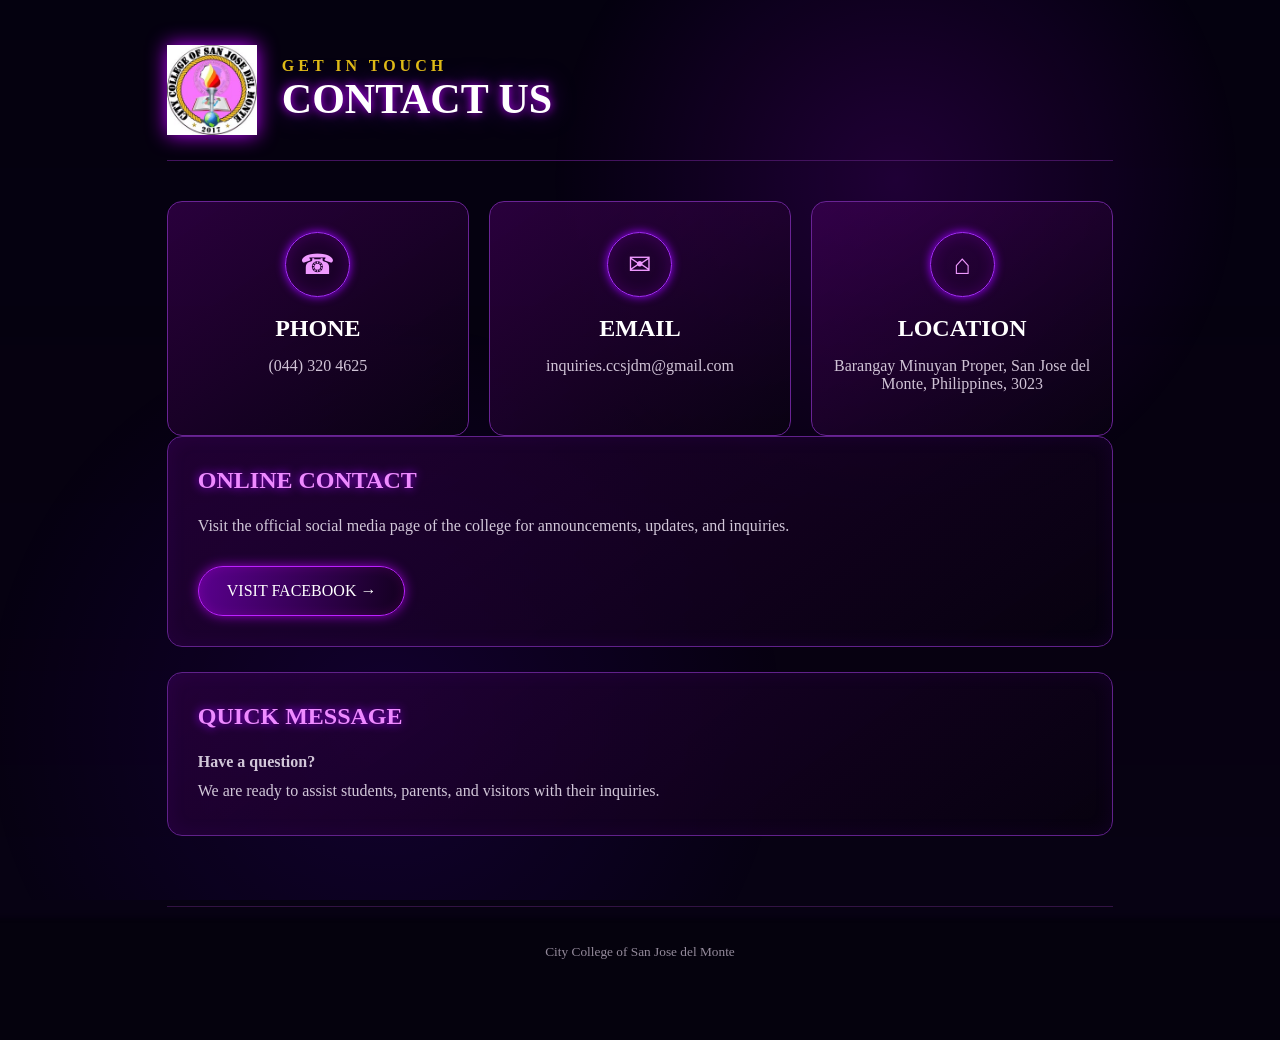
==== contact.html @ b5364f3c "Add files via upload" ====
<!DOCTYPE html>
<html>

<head>
    <meta charset="UTF-8">
    <title>Contact - City College</title>
    <link rel="stylesheet" href="style.css">
</head>

<body>

<div class="page inner-page">

    <div class="page-header">

        <img src="city college logo.png"
             alt="City College Logo">

        <div>
            <p class="welcome-small">GET IN TOUCH</p>
            <h1>CONTACT US</h1>
        </div>

    </div>


    <section class="contact-grid">


        <div class="contact-card">

            <div class="card-icon">☎</div>

            <h2>PHONE</h2>

            <p>
                
        (044) 320 4625  
            </p>

        </div>


        <div class="contact-card">

            <div class="card-icon">✉</div>

            <h2>EMAIL</h2>

            <p>
               inquiries.ccsjdm@gmail.com
            </p>

        </div>


        <div class="contact-card">

            <div class="card-icon">⌂</div>

            <h2>LOCATION</h2>

            <p>
                
            Barangay Minuyan Proper, San Jose del Monte, Philippines, 3023 
            </p>

        </div>


    </section>


    <section class="content-box">

        <h2>ONLINE CONTACT</h2>

        <p>
            Visit the official social media
            page of the college for announcements,
            updates, and inquiries.
        </p>

        <a href="https://www.facebook.com/citycollegeofsjdm"
           target="_blank"
           class="social-button">
            VISIT FACEBOOK →
        </a>

    </section>


    <section class="content-box">

        <h2>QUICK MESSAGE</h2>

        <p>
            <strong>Have a question?</strong>
        </p>

        <p>
            We are ready to assist students,
            parents, and visitors with their
            inquiries.
        </p>

    </section>


    <footer>

        <p>
            <small>
                City College of San Jose del Monte
            </small>
        </p>

    </footer>

</div>

</body>

</html>
---- style.css ----
* {
    box-sizing: border-box;
    margin: 0;
    padding: 0;
}

html {
    scroll-behavior: smooth;
}

body {
    font-family: Georgia, "Times New Roman", serif;
    background: #05020d;
    color: white;
    min-height: 100vh;
}


/* ================================
   BACKGROUND
================================ */

body::before {
    content: "";
    position: fixed;
    inset: 0;

    background:
        linear-gradient(
            rgba(5, 1, 15, 0.91),
            rgba(8, 2, 20, 0.96)
        ),
        url("background.jpg");

    background-size: cover;
    background-position: center;
    filter: blur(2px);

    z-index: -2;
    transform: scale(1.04);
}

body::after {
    content: "";
    position: fixed;
    inset: 0;

    background:
        radial-gradient(
            circle at 70% 20%,
            rgba(170, 0, 255, 0.16),
            transparent 30%
        ),
        radial-gradient(
            circle at 30% 80%,
            rgba(100, 0, 255, 0.12),
            transparent 35%
        );

    z-index: -1;
    pointer-events: none;
}


/* ================================
   SIDEBAR
================================ */

.sidebar {
    background:
        linear-gradient(
            180deg,
            #070313,
            #10051d,
            #05020d
        );

    min-height: 100vh;
    border-right: 1px solid #5f18a5;
}

.sidebar-content {
    padding: 25px 20px;
    min-height: 100vh;
}

.side-logo {
    width: 145px;
    height: 145px;
    object-fit: contain;
    display: block;
    margin: 0 auto 12px;

    filter:
        drop-shadow(0 0 8px #a800ff)
        drop-shadow(0 0 20px #6500a8);

    animation: logoFloat 4s ease-in-out infinite;
}

.sidebar h2 {
    text-align: center;
    font-size: 20px;
    letter-spacing: 1px;
}

.sidebar small {
    display: block;
    text-align: center;
    margin-top: 5px;
    letter-spacing: 1px;
}

.menu-title {
    color: #bd43ff;
    font-size: 12px;
    letter-spacing: 3px;
    font-weight: bold;
    margin-top: 35px;
    margin-bottom: 15px;
}

.menu {
    list-style: none;
}

.menu li {
    margin: 10px 0;
}

.menu a {
    display: block;
    padding: 13px 15px;

    color: white;
    text-decoration: none;

    border: 1px solid transparent;
    border-radius: 12px;

    transition:
        0.3s ease,
        transform 0.3s ease;
}

.menu a b {
    color: #e55cff;
    font-size: 20px;
    margin-right: 12px;

    text-shadow:
        0 0 8px #c000ff,
        0 0 15px #8b00ff;
}

.menu a:hover {
    background:
        linear-gradient(
            90deg,
            rgba(139, 0, 255, 0.4),
            rgba(65, 0, 100, 0.2)
        );

    border-color: #a528ff;

    box-shadow:
        0 0 10px rgba(174, 0, 255, 0.5),
        inset 0 0 15px rgba(150, 0, 255, 0.15);

    transform: translateX(5px);
}

.side-bottom {
    margin-top: 35px;
    padding-top: 20px;
    border-top: 1px solid #35114e;
}

.side-bottom strong {
    color: white;
    font-size: 17px;
}

.side-bottom p {
    margin-top: 8px;
    font-size: 12px;
    line-height: 1.6;
    color: #d1c5d8;
}


/* ================================
   MAIN PAGE
================================ */

.page {
    min-height: 100vh;
    padding: 45px 6%;
    position: relative;
    overflow: hidden;
}

.hero {
    min-height: 470px;

    display: flex;
    align-items: center;

    gap: 30px;
    max-width: 1050px;
    margin: auto;

    position: relative;
}

.hero::before {
    content: "";

    position: absolute;
    right: -100px;
    top: 40px;

    width: 500px;
    height: 300px;

    background:
        radial-gradient(
            circle,
            rgba(163, 0, 255, 0.18),
            transparent 65%
        );

    filter: blur(30px);
}

.hero-logo img {
    width: 100px;
    height: 100px;
    object-fit: contain;

    filter:
        drop-shadow(0 0 10px #d400ff)
        drop-shadow(0 0 30px #7200ff);

    animation: logoFloat 4s ease-in-out infinite;
}

.welcome {
    position: relative;
}

.welcome-small {
    color: #e1bd16;
    letter-spacing: 4px;
    font-weight: bold;
    font-size: 16px;
}

.welcome h1 {
    font-size: 56px;
    letter-spacing: 2px;

    color: white;

    text-shadow:
        0 0 5px white,
        0 0 15px #d800ff,
        0 0 30px #8300ff;
}

.welcome h3 {
    letter-spacing: 8px;
    margin-top: 8px;
    color: #eee5f5;
}

.welcome hr {
    width: 55px;
    border: none;
    border-top: 2px solid #b000ff;
    margin: 25px 0;
    box-shadow: 0 0 10px #a000ff;
}

.welcome > p:not(.welcome-small) {
    color: #d4cbdc;
    line-height: 1.7;
}


/* ================================
   BUTTON
================================ */

.explore,
.social-button {
    display: inline-block;

    margin-top: 25px;
    padding: 15px 28px;

    color: white;
    text-decoration: none;

    border: 1px solid #bc20ff;
    border-radius: 30px;

    background:
        linear-gradient(
            100deg,
            #5b008f,
            #12001e
        );

    box-shadow:
        0 0 12px rgba(192, 0, 255, 0.7),
        inset 0 0 12px rgba(255, 0, 255, 0.15);

    transition: 0.3s ease;
}

.explore:hover,
.social-button:hover {
    transform: translateY(-4px);

    box-shadow:
        0 0 15px #c000ff,
        0 0 35px rgba(174, 0, 255, 0.6);
}


/* ================================
   FEATURE BAR
================================ */

.features {
    max-width: 1000px;
    margin: 20px auto 70px;

    display: grid;
    grid-template-columns:
        repeat(4, 1fr);

    border: 1px solid #7021a3;
    border-radius: 12px;

    background:
        linear-gradient(
            100deg,
            rgba(68, 0, 95, 0.6),
            rgba(15, 2, 30, 0.8)
        );

    box-shadow:
        0 0 20px rgba(162, 0, 255, 0.2),
        inset 0 0 20px rgba(130, 0, 255, 0.1);

    overflow: hidden;
}

.feature {
    padding: 25px 20px;

    display: grid;
    grid-template-columns: 40px 1fr;
    column-gap: 12px;

    border-right: 1px solid #35164c;
}

.feature:last-child {
    border-right: none;
}

.feature b {
    grid-row: span 2;

    font-size: 27px;
    color: #ef5cff;

    text-shadow:
        0 0 8px #d000ff,
        0 0 18px #8500ff;
}

.feature strong {
    font-size: 13px;
}

.feature small {
    color: #bbb0c4;
    line-height: 1.4;
    margin-top: 5px;
}


/* ================================
   EXPLORE SECTION
================================ */

.explore-section {
    max-width: 1000px;
    margin: auto;
    text-align: center;
}

.section-title {
    color: #c444ff;
    letter-spacing: 3px;
    font-size: 13px;
    font-weight: bold;
}

.explore-section h2 {
    font-size: 28px;
    line-height: 1.4;
    margin: 15px 0 30px;
}

mark {
    background: transparent;
    color: #dc4cff;
    text-shadow: 0 0 10px #a000ff;
}


/* ================================
   CARDS
================================ */

.cards {
    display: grid;
    grid-template-columns:
        repeat(3, 1fr);

    gap: 20px;
}

.card {
    min-height: 220px;

    padding: 28px 20px;

    border: 1px solid #682098;
    border-radius: 13px;

    background:
        linear-gradient(
            145deg,
            rgba(72, 0, 100, 0.55),
            rgba(10, 2, 20, 0.9)
        );

    box-shadow:
        inset 0 0 25px rgba(140, 0, 255, 0.08);

    transition:
        0.4s ease;
}

.card:hover {
    transform:
        translateY(-10px)
        scale(1.02);

    border-color: #c83cff;

    box-shadow:
        0 0 15px rgba(199, 0, 255, 0.5),
        0 0 35px rgba(110, 0, 255, 0.25),
        inset 0 0 25px rgba(170, 0, 255, 0.12);
}

.card-icon {
    width: 65px;
    height: 65px;

    margin: 0 auto 18px;

    display: flex;
    justify-content: center;
    align-items: center;

    border-radius: 50%;

    border: 1px solid #a82cff;

    color: #f09aff;
    font-size: 28px;

    box-shadow:
        0 0 10px #9c00ff,
        inset 0 0 15px rgba(183, 0, 255, 0.2);
}

.card h2 {
    font-size: 20px;
    margin-bottom: 12px;
}

.card p {
    color: #c5bacb;
    line-height: 1.5;
}

.card a {
    display: inline-block;

    margin-top: 20px;

    color: #e45cff;
    text-decoration: none;
    font-weight: bold;

    transition: 0.3s;
}

.card a:hover {
    color: white;
    text-shadow: 0 0 10px #d000ff;
}


/* ================================
   INNER PAGES
================================ */

.inner-page {
    max-width: 1100px;
    margin: auto;
}

.page-header {
    display: flex;
    align-items: center;
    gap: 25px;

    margin-bottom: 40px;

    padding-bottom: 25px;

    border-bottom: 1px solid #43135e;
}

.page-header img {
    width: 90px;
    height: 90px;
    object-fit: contain;

    filter:
        drop-shadow(0 0 10px #bb00ff);
}

.page-header h1 {
    font-size: 42px;

    text-shadow:
        0 0 10px #bd00ff,
        0 0 25px rgba(150, 0, 255, 0.5);
}


/* ================================
   CONTENT BOX
================================ */

.content-box {
    padding: 30px;
    margin-bottom: 25px;

    border: 1px solid #60218a;
    border-radius: 15px;

    background:
        linear-gradient(
            145deg,
            rgba(47, 0, 68, 0.65),
            rgba(7, 2, 15, 0.85)
        );

    box-shadow:
        inset 0 0 20px rgba(145, 0, 255, 0.08);

    animation: fadeUp 0.7s ease;
}

.content-box h2 {
    color: #ee8aff;

    margin-bottom: 18px;

    text-shadow:
        0 0 10px #a000ff;
}

.content-box p {
    line-height: 1.8;
    color: #d2c7d9;
}

.content-box ul,
.content-box ol {
    margin-left: 25px;
    line-height: 2;
}

.content-box dl {
    line-height: 1.7;
}

.content-box dt {
    color: #e65cff;
    font-weight: bold;
    margin-top: 15px;
}

.content-box dd {
    margin-left: 20px;
    color: #cfc2d5;
}


/* ================================
   PRE
================================ */

pre {
    padding: 25px;

    border-left: 3px solid #bf35ff;

    background: #08020f;

    color: #df9aff;

    line-height: 1.7;

    overflow-x: auto;
}


/* ================================
   TABLE
================================ */

table {
    width: 100%;
    border-collapse: collapse;
    margin-top: 20px;
}

td {
    padding: 16px;

    border: 1px solid #582071;

    color: #ddd2e2;
}

tr:first-child {
    background:
        linear-gradient(
            90deg,
            #4b0070,
            #1b0428
        );
}

tr:hover {
    background: rgba(136, 0, 190, 0.15);
}


/* ================================
   MEDIA
================================ */

.media-logo {
    width: 200px;
    display: block;
    margin: 20px auto;

    filter:
        drop-shadow(0 0 20px #c000ff);
}

audio {
    width: 100%;
    margin-top: 10px;
}

.college-video {
    width: 100%;
    max-height: 500px;
    border: 1px solid #7f24aa;

    box-shadow:
        0 0 20px rgba(173, 0, 255, 0.3);
}

iframe {
    border: 1px solid #7824a1;

    box-shadow:
        0 0 20px rgba(150, 0, 255, 0.25);
}


/* ================================
   OFFICE CARDS
================================ */

.office-grid,
.contact-grid {
    display: grid;
    grid-template-columns:
        repeat(3, 1fr);

    gap: 20px;
}

.office-card,
.contact-card {
    text-align: center;

    padding: 30px 20px;

    min-height: 230px;

    border: 1px solid #692394;
    border-radius: 15px;

    background:
        linear-gradient(
            145deg,
            rgba(67, 0, 90, 0.6),
            rgba(9, 2, 18, 0.9)
        );

    transition: 0.4s;
}

.office-card:hover,
.contact-card:hover {
    transform: translateY(-8px);

    border-color: #d53cff;

    box-shadow:
        0 0 25px rgba(187, 0, 255, 0.35);
}

.office-card h2,
.contact-card h2 {
    margin: 15px 0;
}

.office-card p,
.contact-card p {
    color: #d0c3d6;
    margin-bottom: 12px;
}


/* ================================
   PROGRAMS
================================ */

.program-card {
    padding: 25px;
    margin-top: 20px;

    border: 1px solid #582078;
    border-radius: 12px;

    background: rgba(10, 1, 18, 0.5);

    transition: 0.3s;
}

.program-card:hover {
    border-color: #bd30ff;

    box-shadow:
        0 0 18px rgba(175, 0, 255, 0.25);
}

.program-card h2 {
    color: #e770ff;
}

.program-card li {
    margin: 5px 0;
}


/* ================================
   FOOTER
================================ */

footer {
    text-align: center;

    margin-top: 70px;
    padding: 30px;

    border-top: 1px solid #321344;

    color: #958b9c;
}

footer p {
    margin: 5px;
}


/* ================================
   ANIMATIONS
================================ */

@keyframes logoFloat {

    0% {
        transform: translateY(0);
    }

    50% {
        transform: translateY(-8px);
    }

    100% {
        transform: translateY(0);
    }

}

@keyframes fadeUp {

    from {
        opacity: 0;
        transform: translateY(25px);
    }

    to {
        opacity: 1;
        transform: translateY(0);
    }

}


/* ================================
   MOBILE
================================ */

@media screen and (max-width: 800px) {

    .welcome h1 {
        font-size: 38px;
    }

    .welcome h3 {
        font-size: 13px;
        letter-spacing: 4px;
    }

    .features {
        grid-template-columns:
            repeat(2, 1fr);
    }

    .cards {
        grid-template-columns:
            repeat(2, 1fr);
    }

    .office-grid,
    .contact-grid {
        grid-template-columns:
            repeat(2, 1fr);
    }

}

@media screen and (max-width: 550px) {

    .hero {
        flex-direction: column;
        text-align: center;
        justify-content: center;
    }

    .welcome hr {
        margin: 20px auto;
    }

    .features,
    .cards,
    .office-grid,
    .contact-grid {
        grid-template-columns: 1fr;
    }

    .page {
        padding: 30px 5%;
    }

    .page-header {
        flex-direction: column;
        text-align: center;
    }

}
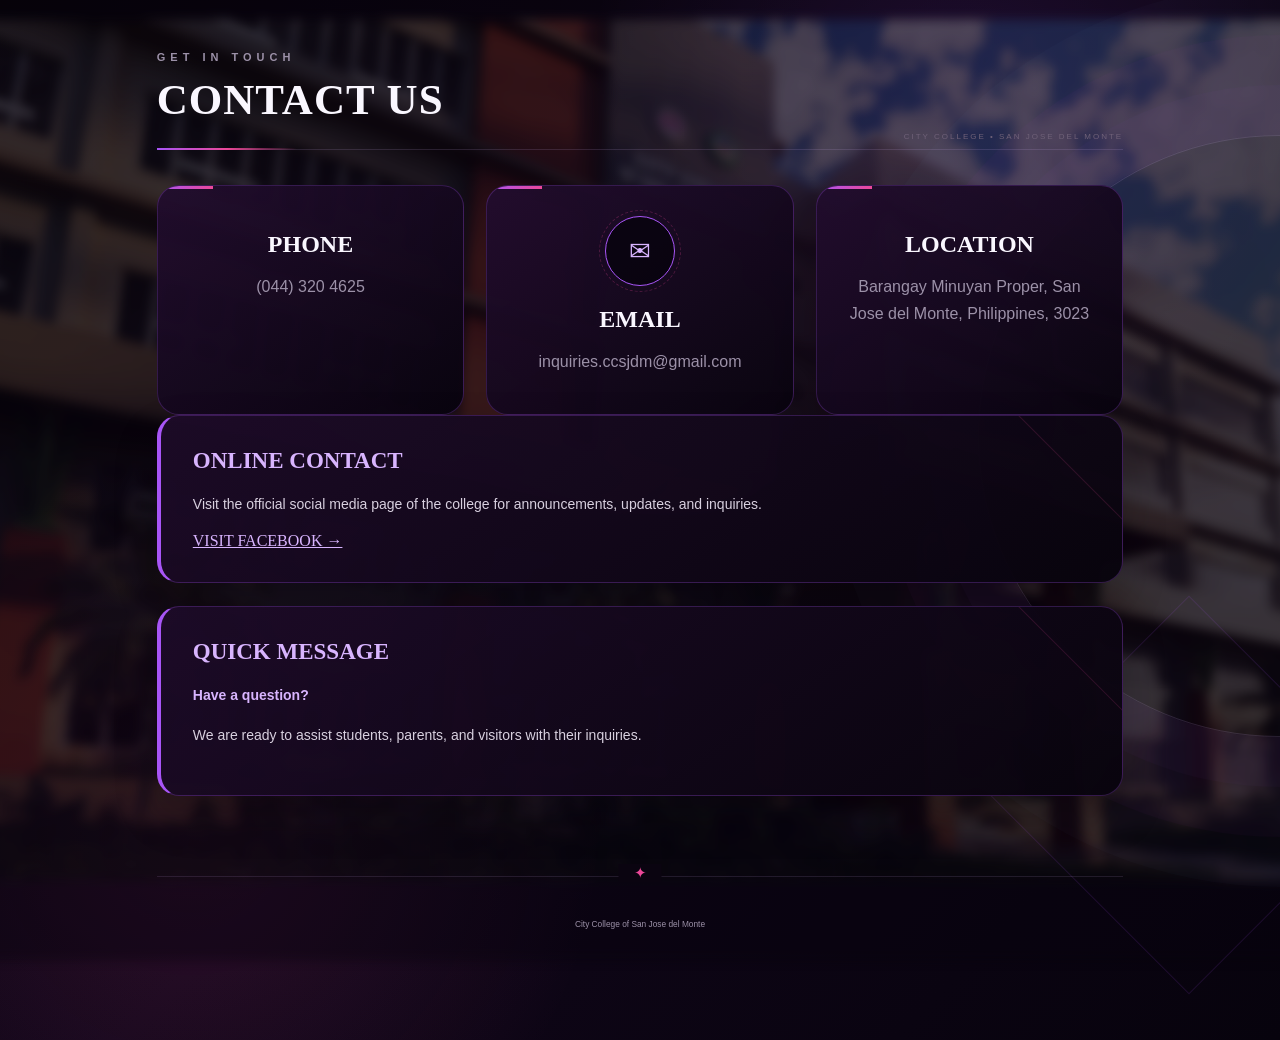
==== commit 53e57553: "Update contact.html" ====
--- a/contact.html
+++ b/contact.html
@@ -13,9 +13,6 @@
 
     <div class="page-header">
 
-        <img src="city college logo.png"
-             alt="City College Logo">
-
         <div>
             <p class="welcome-small">GET IN TOUCH</p>
             <h1>CONTACT US</h1>
@@ -28,9 +25,6 @@
 
 
         <div class="contact-card">
-
-            <div class="card-icon">☎</div>
-
             <h2>PHONE</h2>
 
             <p>
@@ -55,8 +49,6 @@
 
 
         <div class="contact-card">
-
-            <div class="card-icon">⌂</div>
 
             <h2>LOCATION</h2>
 
@@ -121,4 +113,4 @@
 
 </body>
 
-</html>+</html>
--- a/style.css
+++ b/style.css
@@ -1,7 +1,27 @@
-  * {
-    box-sizing: border-box;
+:root {
+    --purple: #8b5cf6;
+    --deep-purple: #5b21b6;
+    --violet: #a855f7;
+    --pink: #ec4899;
+    --magenta: #d946ef;
+    --lavender: #d8b4fe;
+    --blue: #93c5fd;
+
+    --white: #faf7ff;
+    --text: #d8d0df;
+    --muted: #9c91a8;
+
+    --dark: #08040f;
+    --dark2: #10071a;
+    --dark3: #180b25;
+
+    --border: rgba(184, 120, 255, 0.28);
+}
+
+* {
     margin: 0;
     padding: 0;
+    box-sizing: border-box;
 }
 
 html {
@@ -9,115 +29,283 @@
 }
 
 body {
+    min-height: 100vh;
+
     font-family: Georgia, "Times New Roman", serif;
-    background: #05020d;
-    color: white;
-    min-height: 100vh;
-}
-
-
-/* ================================
-   BACKGROUND
-================================ */
+
+    color: var(--white);
+
+    background:
+        radial-gradient(
+            circle at 75% 10%,
+            rgba(168, 85, 247, 0.20),
+            transparent 28%
+        ),
+        radial-gradient(
+            circle at 15% 80%,
+            rgba(236, 72, 153, 0.13),
+            transparent 30%
+        ),
+        linear-gradient(
+            135deg,
+            #050208,
+            #100619,
+            #07030d
+        );
+
+    overflow-x: hidden;
+}
 
 body::before {
     content: "";
+
     position: fixed;
-    inset: 0;
-
-    background:
-        linear-gradient(
-            rgba(5, 1, 15, 0.91),
-            rgba(8, 2, 20, 0.96)
+    inset: -50px;
+
+    background:
+        linear-gradient(
+            rgba(8, 4, 15, 0.58),
+            rgba(8, 4, 15, 0.68)
         ),
-        url("background.jpg");
-
-    background-size: cover;
+        url("City College background.png");
+
+    background-size: 1500px;
     background-position: center;
-    filter: blur(2px);
-
-    z-index: -2;
-    transform: scale(1.04);
+    background-repeat: no-repeat;
+
+    filter: blur(5px);
+
+    opacity: 0.65;
+
+    transform: scale(1.02);
+
+    z-index: -20;
+
+    pointer-events: none;
 }
 
 body::after {
     content: "";
+
     position: fixed;
-    inset: 0;
-
-    background:
-        radial-gradient(
-            circle at 70% 20%,
-            rgba(170, 0, 255, 0.16),
-            transparent 30%
-        ),
-        radial-gradient(
-            circle at 30% 80%,
-            rgba(100, 0, 255, 0.12),
-            transparent 35%
-        );
-
-    z-index: -1;
+
+    width: 600px;
+    height: 600px;
+
+    right: -300px;
+    top: 15%;
+
+    border-radius: 50%;
+
+    border: 1px solid rgba(216, 180, 254, 0.15);
+
+    box-shadow:
+        0 0 0 50px rgba(168, 85, 247, 0.025),
+        0 0 0 100px rgba(217, 70, 239, 0.025),
+        0 0 0 150px rgba(147, 197, 253, 0.018);
+
+    animation: rotate 30s linear infinite;
+
+    z-index: -10;
+
     pointer-events: none;
 }
 
-
-/* ================================
-   SIDEBAR
-================================ */
+a {
+    color: var(--lavender);
+    transition: 0.3s ease;
+}
+
+a:hover {
+    color: var(--pink);
+}
+
+img {
+    max-width: 100%;
+}
+
+hr {
+    border: none;
+    border-top: 1px solid rgba(216, 180, 254, 0.25);
+}
+
+::selection {
+    background: var(--violet);
+    color: white;
+}
 
 .sidebar {
+    min-height: 100vh;
+
+    position: relative;
+
+    overflow: hidden;
+
     background:
         linear-gradient(
             180deg,
-            #070313,
-            #10051d,
-            #05020d
-        );
-
+            rgba(17, 6, 28, 0.98),
+            rgba(5, 2, 10, 0.99)
+        );
+
+    border-right: 1px solid rgba(168, 85, 247, 0.35);
+
+    box-shadow:
+        12px 0 50px rgba(0, 0, 0, 0.45);
+}
+
+
+/* giant decorative text */
+
+.sidebar::before {
+    content: "COLLEGE";
+
+    position: absolute;
+
+    left: -35px;
+    bottom: 40px;
+
+    font-family: Arial, sans-serif;
+
+    font-size: 70px;
+
+    font-weight: 900;
+
+    letter-spacing: 8px;
+
+    color: transparent;
+
+    -webkit-text-stroke:
+        1px rgba(216, 180, 254, 0.07);
+
+    transform: rotate(-90deg);
+
+    transform-origin: left bottom;
+
+    pointer-events: none;
+}
+
+.sidebar::after {
+    content: "";
+
+    position: absolute;
+
+    top: 10%;
+    right: 0;
+
+    width: 2px;
+    height: 70%;
+
+    background:
+        linear-gradient(
+            transparent,
+            var(--violet),
+            var(--pink),
+            transparent
+        );
+
+    box-shadow:
+        0 0 18px rgba(168, 85, 247, 0.7);
+}
+
+.sidebar-content {
     min-height: 100vh;
-    border-right: 1px solid #5f18a5;
-}
-
-.sidebar-content {
-    padding: 25px 20px;
-    min-height: 100vh;
+
+    padding: 28px 20px;
+
+    position: relative;
+
+    z-index: 2;
 }
 
 .side-logo {
-    width: 145px;
-    height: 145px;
+    width: 125px;
+    height: 125px;
+
     object-fit: contain;
+
     display: block;
-    margin: 0 auto 12px;
+
+    margin: 0 auto 15px;
+
+    transition: 0.5s ease;
 
     filter:
-        drop-shadow(0 0 8px #a800ff)
-        drop-shadow(0 0 20px #6500a8);
-
-    animation: logoFloat 4s ease-in-out infinite;
+        drop-shadow(
+            0 12px 20px rgba(0, 0, 0, 0.7)
+        );
+}
+
+.side-logo:hover {
+    transform:
+        scale(1.08)
+        rotate(-4deg);
+
+    filter:
+        drop-shadow(
+            0 0 25px rgba(168, 85, 247, 0.7)
+        );
 }
 
 .sidebar h2 {
     text-align: center;
-    font-size: 20px;
+
+    font-size: 19px;
+
     letter-spacing: 1px;
-}
-
-.sidebar small {
+
+    color: var(--white);
+}
+
+.sidebar > small {
     display: block;
+
     text-align: center;
+
     margin-top: 5px;
-    letter-spacing: 1px;
+
+    color: var(--muted);
+
+    font-family: Arial, sans-serif;
+
+    font-size: 9px;
+
+    letter-spacing: 2px;
 }
 
 .menu-title {
-    color: #bd43ff;
-    font-size: 12px;
-    letter-spacing: 3px;
+    margin-top: 38px;
+    margin-bottom: 13px;
+
+    color: var(--pink);
+
+    font-family: Arial, sans-serif;
+
+    font-size: 9px;
+
     font-weight: bold;
-    margin-top: 35px;
-    margin-bottom: 15px;
+
+    letter-spacing: 4px;
+}
+
+.menu-title::after {
+    content: "";
+
+    display: inline-block;
+
+    width: 45px;
+    height: 1px;
+
+    margin-left: 8px;
+
+    vertical-align: middle;
+
+    background:
+        linear-gradient(
+            90deg,
+            var(--pink),
+            transparent
+        );
 }
 
 .menu {
@@ -125,744 +313,1623 @@
 }
 
 .menu li {
-    margin: 10px 0;
+    margin: 5px 0;
 }
 
 .menu a {
-    display: block;
-    padding: 13px 15px;
-
+    display: flex;
+
+    align-items: center;
+
+    gap: 12px;
+
+    padding: 12px 13px;
+
+    color: #bdb1c8;
+
+    text-decoration: none;
+
+    font-family: Arial, sans-serif;
+
+    font-size: 12px;
+
+    border: 1px solid transparent;
+
+    border-radius: 6px;
+
+    position: relative;
+
+    overflow: hidden;
+
+    transition: 0.35s ease;
+}
+
+
+/* animated shine */
+
+.menu a::after {
+    content: "";
+
+    position: absolute;
+
+    left: -100%;
+    top: 0;
+
+    width: 100%;
+    height: 100%;
+
+    background:
+        linear-gradient(
+            90deg,
+            transparent,
+            rgba(255,255,255,0.08),
+            transparent
+        );
+
+    transition: 0.55s ease;
+}
+
+.menu a:hover::after {
+    left: 100%;
+}
+
+
+.menu a:hover {
     color: white;
-    text-decoration: none;
-
-    border: 1px solid transparent;
-    border-radius: 12px;
-
-    transition:
-        0.3s ease,
-        transform 0.3s ease;
-}
+
+    background:
+        linear-gradient(
+            90deg,
+            rgba(139, 92, 246, 0.22),
+            rgba(236, 72, 153, 0.06)
+        );
+
+    border-color:
+        rgba(168, 85, 247, 0.35);
+
+    transform:
+        translateX(6px);
+
+    box-shadow:
+        inset 3px 0 var(--violet),
+        0 8px 25px rgba(0,0,0,0.2);
+}
+
 
 .menu a b {
-    color: #e55cff;
-    font-size: 20px;
-    margin-right: 12px;
-
-    text-shadow:
-        0 0 8px #c000ff,
-        0 0 15px #8b00ff;
-}
-
-.menu a:hover {
-    background:
-        linear-gradient(
-            90deg,
-            rgba(139, 0, 255, 0.4),
-            rgba(65, 0, 100, 0.2)
-        );
-
-    border-color: #a528ff;
-
-    box-shadow:
-        0 0 10px rgba(174, 0, 255, 0.5),
-        inset 0 0 15px rgba(150, 0, 255, 0.15);
-
-    transform: translateX(5px);
+    width: 23px;
+
+    color: var(--lavender);
+
+    font-size: 16px;
+
+    text-align: center;
+
+    transition: 0.3s ease;
+}
+
+.menu a:hover b {
+    color: var(--pink);
+
+    transform:
+        scale(1.2)
+        rotate(-5deg);
 }
 
 .side-bottom {
     margin-top: 35px;
+
     padding-top: 20px;
-    border-top: 1px solid #35114e;
+
+    border-top:
+        1px solid rgba(216,180,254,0.12);
 }
 
 .side-bottom strong {
-    color: white;
-    font-size: 17px;
+    color: var(--lavender);
+
+    font-size: 15px;
 }
 
 .side-bottom p {
-    margin-top: 8px;
-    font-size: 12px;
-    line-height: 1.6;
-    color: #d1c5d8;
-}
-
-
-/* ================================
-   MAIN PAGE
-================================ */
+    margin-top: 7px;
+
+    color: var(--muted);
+
+    font-family: Arial, sans-serif;
+
+    font-size: 10px;
+
+    line-height: 1.7;
+}
 
 .page {
     min-height: 100vh;
-    padding: 45px 6%;
+
+    padding:
+        45px 6%
+        70px;
+
     position: relative;
-    overflow: hidden;
+}
+
+
+/* decorative square */
+
+.page::before {
+    content: "";
+
+    position: absolute;
+
+    right: -130px;
+    bottom: 10%;
+
+    width: 280px;
+    height: 280px;
+
+    border:
+        1px solid rgba(168,85,247,0.13);
+
+    transform:
+        rotate(45deg);
+
+    pointer-events: none;
 }
 
 .hero {
-    min-height: 470px;
+    max-width: 1100px;
+
+    min-height: 500px;
+
+    margin: auto;
 
     display: flex;
+
     align-items: center;
 
-    gap: 30px;
-    max-width: 1050px;
-    margin: auto;
+    gap: 35px;
 
     position: relative;
 }
 
+
+/* giant number */
+
 .hero::before {
+    content: "01";
+
+    position: absolute;
+
+    top: 0;
+    right: 15px;
+
+    font-family: Arial, sans-serif;
+
+    font-size: 180px;
+
+    font-weight: 900;
+
+    line-height: 1;
+
+    color: transparent;
+
+    -webkit-text-stroke:
+        1px rgba(216,180,254,0.07);
+
+    pointer-events: none;
+}
+
+
+/* decorative line */
+
+.hero::after {
     content: "";
 
     position: absolute;
-    right: -100px;
-    top: 40px;
-
-    width: 500px;
-    height: 300px;
-
-    background:
-        radial-gradient(
-            circle,
-            rgba(163, 0, 255, 0.18),
-            transparent 65%
-        );
-
-    filter: blur(30px);
+
+    right: 0;
+    bottom: 25px;
+
+    width: 190px;
+    height: 1px;
+
+    background:
+        linear-gradient(
+            90deg,
+            transparent,
+            var(--violet),
+            var(--pink)
+        );
+}
+
+.hero-logo {
+    position: relative;
+
+    flex-shrink: 0;
+}
+
+.hero-logo::before {
+    content: "";
+
+    position: absolute;
+
+    inset: -18px;
+
+    border:
+        1px solid rgba(168,85,247,0.35);
+
+    border-radius: 50%;
+
+    animation:
+        pulseRing 3.5s ease-in-out infinite;
+}
+
+.hero-logo::after {
+    content: "";
+
+    position: absolute;
+
+    inset: -30px;
+
+    border:
+        1px dashed rgba(236,72,153,0.18);
+
+    border-radius: 50%;
+
+    animation:
+        rotate 12s linear infinite;
 }
 
 .hero-logo img {
-    width: 100px;
-    height: 100px;
+    width: 120px;
+    height: 120px;
+
     object-fit: contain;
 
-    filter:
-        drop-shadow(0 0 10px #d400ff)
-        drop-shadow(0 0 30px #7200ff);
-
-    animation: logoFloat 4s ease-in-out infinite;
+    border-radius: 50%;
+
+    padding: 7px;
+
+    background:
+        rgba(255,255,255,0.035);
+
+    border:
+        1px solid rgba(216,180,254,0.4);
+
+    position: relative;
+
+    z-index: 2;
+
+    box-shadow:
+        0 20px 50px rgba(0,0,0,0.55);
 }
 
 .welcome {
     position: relative;
+
+    animation:
+        reveal 1s ease;
 }
 
 .welcome-small {
-    color: #e1bd16;
-    letter-spacing: 4px;
+    color: var(--pink);
+
+    font-family: Arial, sans-serif;
+
+    font-size: 11px;
+
     font-weight: bold;
-    font-size: 16px;
+
+    letter-spacing: 5px;
+
+    margin-bottom: 12px;
 }
 
 .welcome h1 {
-    font-size: 56px;
-    letter-spacing: 2px;
+    font-size:
+        clamp(44px, 7vw, 76px);
+
+    line-height: 0.95;
+
+    letter-spacing: -2px;
+
+    color: var(--white);
+
+    text-shadow:
+        0 15px 40px rgba(0,0,0,0.7);
+}
+
+.welcome h3 {
+    margin-top: 17px;
+
+    color: var(--lavender);
+
+    font-family: Arial, sans-serif;
+
+    font-size: 12px;
+
+    font-weight: normal;
+
+    letter-spacing: 6px;
+}
+
+.welcome hr {
+    width: 100px;
+
+    margin: 27px 0;
+
+    border: none;
+
+    border-top:
+        2px solid var(--violet);
+
+    box-shadow:
+        0 0 12px rgba(168,85,247,0.4);
+}
+
+.welcome > p:not(.welcome-small) {
+    max-width: 510px;
+
+    color: var(--text);
+
+    font-family: Arial, sans-serif;
+
+    font-size: 14px;
+
+    line-height: 1.8;
+}
+
+.explore {
+    display: inline-flex;
+
+    align-items: center;
+
+    gap: 17px;
+
+    margin-top: 27px;
+
+    padding: 14px 25px;
 
     color: white;
 
-    text-shadow:
-        0 0 5px white,
-        0 0 15px #d800ff,
-        0 0 30px #8300ff;
-}
-
-.welcome h3 {
-    letter-spacing: 8px;
-    margin-top: 8px;
-    color: #eee5f5;
-}
-
-.welcome hr {
-    width: 55px;
-    border: none;
-    border-top: 2px solid #b000ff;
-    margin: 25px 0;
-    box-shadow: 0 0 10px #a000ff;
-}
-
-.welcome > p:not(.welcome-small) {
-    color: #d4cbdc;
-    line-height: 1.7;
-}
-
-
-/* ================================
-   BUTTON
-================================ */
-
-.explore,
-.social-button {
-    display: inline-block;
-
-    margin-top: 25px;
-    padding: 15px 28px;
-
-    color: white;
+    background:
+        linear-gradient(
+            110deg,
+            #6d28d9,
+            #4a0975
+        );
+
+    border:
+        1px solid rgba(216,180,254,0.4);
+
+    border-radius: 4px;
+
     text-decoration: none;
 
-    border: 1px solid #bc20ff;
-    border-radius: 30px;
-
-    background:
-        linear-gradient(
-            100deg,
-            #5b008f,
-            #12001e
-        );
+    font-family: Arial, sans-serif;
+
+    font-size: 11px;
+
+    font-weight: bold;
+
+    letter-spacing: 1px;
+
+    position: relative;
+
+    overflow: hidden;
+
+    transition: 0.35s ease;
+}
+
+.explore::before {
+    content: "";
+
+    position: absolute;
+
+    top: -50%;
+    left: -80px;
+
+    width: 40px;
+    height: 200%;
+
+    background:
+        rgba(255,255,255,0.15);
+
+    transform:
+        rotate(20deg);
+
+    transition: 0.6s ease;
+}
+
+.explore:hover::before {
+    left: 120%;
+}
+
+.explore:hover {
+    transform:
+        translateY(-5px);
+
+    border-color:
+        var(--pink);
 
     box-shadow:
-        0 0 12px rgba(192, 0, 255, 0.7),
-        inset 0 0 12px rgba(255, 0, 255, 0.15);
-
-    transition: 0.3s ease;
-}
-
-.explore:hover,
-.social-button:hover {
-    transform: translateY(-4px);
-
-    box-shadow:
-        0 0 15px #c000ff,
-        0 0 35px rgba(174, 0, 255, 0.6);
-}
-
-
-/* ================================
-   FEATURE BAR
-================================ */
+        0 15px 35px rgba(0,0,0,0.45),
+        0 0 25px rgba(168,85,247,0.18);
+}
 
 .features {
-    max-width: 1000px;
-    margin: 20px auto 70px;
+    max-width: 1080px;
+
+    margin:
+        20px auto
+        80px;
 
     display: grid;
+
     grid-template-columns:
         repeat(4, 1fr);
 
-    border: 1px solid #7021a3;
-    border-radius: 12px;
-
-    background:
-        linear-gradient(
-            100deg,
-            rgba(68, 0, 95, 0.6),
-            rgba(15, 2, 30, 0.8)
-        );
+    background:
+        rgba(12,5,20,0.78);
+
+    border:
+        1px solid rgba(168,85,247,0.25);
+
+    backdrop-filter: blur(14px);
 
     box-shadow:
-        0 0 20px rgba(162, 0, 255, 0.2),
-        inset 0 0 20px rgba(130, 0, 255, 0.1);
-
-    overflow: hidden;
+        0 25px 60px rgba(0,0,0,0.3);
+
+    position: relative;
+}
+
+.features::before {
+    content: "WHY CITY COLLEGE";
+
+    position: absolute;
+
+    left: 18px;
+    top: -22px;
+
+    color: #765c82;
+
+    font-family: Arial, sans-serif;
+
+    font-size: 8px;
+
+    letter-spacing: 3px;
 }
 
 .feature {
+    min-height: 140px;
+
     padding: 25px 20px;
 
     display: grid;
+
     grid-template-columns: 40px 1fr;
-    column-gap: 12px;
-
-    border-right: 1px solid #35164c;
+
+    gap: 8px;
+
+    border-right:
+        1px solid rgba(216,180,254,0.10);
+
+    position: relative;
+
+    transition: 0.35s ease;
 }
 
 .feature:last-child {
     border-right: none;
 }
 
+.feature:hover {
+    background:
+        linear-gradient(
+            145deg,
+            rgba(139,92,246,0.16),
+            rgba(236,72,153,0.04)
+        );
+
+    transform:
+        translateY(-5px);
+}
+
 .feature b {
     grid-row: span 2;
 
-    font-size: 27px;
-    color: #ef5cff;
-
-    text-shadow:
-        0 0 8px #d000ff,
-        0 0 18px #8500ff;
+    color: var(--pink);
+
+    font-size: 25px;
+
+    font-weight: normal;
 }
 
 .feature strong {
-    font-size: 13px;
+    color: var(--white);
+
+    font-family: Arial, sans-serif;
+
+    font-size: 10px;
+
+    letter-spacing: 1px;
 }
 
 .feature small {
-    color: #bbb0c4;
-    line-height: 1.4;
-    margin-top: 5px;
-}
-
-
-/* ================================
-   EXPLORE SECTION
-================================ */
+    color: var(--muted);
+
+    font-family: Arial, sans-serif;
+
+    font-size: 10px;
+
+    line-height: 1.5;
+}
+
+.section-title {
+    display: flex;
+
+    justify-content: center;
+
+    align-items: center;
+
+    gap: 12px;
+
+    color: var(--pink);
+
+    font-family: Arial, sans-serif;
+
+    font-size: 10px;
+
+    font-weight: bold;
+
+    letter-spacing: 4px;
+}
+
+.section-title::before,
+.section-title::after {
+    content: "";
+
+    width: 50px;
+
+    height: 1px;
+
+    background:
+        linear-gradient(
+            90deg,
+            transparent,
+            var(--violet)
+        );
+}
+
+.section-title::after {
+    background:
+        linear-gradient(
+            90deg,
+            var(--violet),
+            transparent
+        );
+}
 
 .explore-section {
-    max-width: 1000px;
+    max-width: 1080px;
+
     margin: auto;
+
     text-align: center;
 }
 
-.section-title {
-    color: #c444ff;
-    letter-spacing: 3px;
-    font-size: 13px;
-    font-weight: bold;
-}
-
-.explore-section h2 {
-    font-size: 28px;
-    line-height: 1.4;
-    margin: 15px 0 30px;
+.explore-section > h2 {
+    margin:
+        15px 0
+        40px;
+
+    color: var(--white);
+
+    font-size:
+        clamp(28px, 4vw, 42px);
+
+    line-height: 1.2;
 }
 
 mark {
-    background: transparent;
-    color: #dc4cff;
-    text-shadow: 0 0 10px #a000ff;
-}
-
-
-/* ================================
-   CARDS
-================================ */
+    background: none;
+
+    color: var(--lavender);
+
+    position: relative;
+}
+
+mark::after {
+    content: "";
+
+    position: absolute;
+
+    left: 0;
+    bottom: -5px;
+
+    width: 100%;
+    height: 2px;
+
+    background:
+        linear-gradient(
+            90deg,
+            var(--violet),
+            var(--pink)
+        );
+}
 
 .cards {
     display: grid;
+
     grid-template-columns:
         repeat(3, 1fr);
 
-    gap: 20px;
+    gap: 22px;
 }
 
 .card {
-    min-height: 220px;
-
-    padding: 28px 20px;
-
-    border: 1px solid #682098;
-    border-radius: 13px;
+    min-height: 250px;
+
+    padding: 31px 24px;
+
+    text-align: center;
 
     background:
         linear-gradient(
             145deg,
-            rgba(72, 0, 100, 0.55),
-            rgba(10, 2, 20, 0.9)
-        );
-
-    box-shadow:
-        inset 0 0 25px rgba(140, 0, 255, 0.08);
+            rgba(36,14,50,0.94),
+            rgba(9,4,15,0.97)
+        );
+
+    border:
+        1px solid rgba(168,85,247,0.28);
+
+    border-radius: 22px;
+
+    position: relative;
+
+    overflow: hidden;
 
     transition:
-        0.4s ease;
+        0.45s cubic-bezier(.2,.8,.2,1);
+}
+
+
+/* corner decoration */
+
+.card::before {
+    content: "";
+
+    position: absolute;
+
+    width: 130px;
+    height: 130px;
+
+    top: -90px;
+    right: -90px;
+
+    border:
+        1px solid rgba(236,72,153,0.25);
+
+    transform:
+        rotate(45deg);
+
+    transition: 0.5s ease;
+}
+
+
+/* animated top line */
+
+.card::after {
+    content: "";
+
+    position: absolute;
+
+    top: 0;
+    left: 0;
+
+    width: 0;
+    height: 3px;
+
+    background:
+        linear-gradient(
+            90deg,
+            var(--violet),
+            var(--pink),
+            var(--blue)
+        );
+
+    transition: 0.5s ease;
 }
 
 .card:hover {
     transform:
-        translateY(-10px)
-        scale(1.02);
-
-    border-color: #c83cff;
+        translateY(-12px)
+        rotateX(2deg);
+
+    border-color:
+        rgba(216,180,254,0.5);
 
     box-shadow:
-        0 0 15px rgba(199, 0, 255, 0.5),
-        0 0 35px rgba(110, 0, 255, 0.25),
-        inset 0 0 25px rgba(170, 0, 255, 0.12);
+        0 25px 55px rgba(0,0,0,0.45),
+        0 0 30px rgba(168,85,247,0.10);
+}
+
+.card:hover::before {
+    transform:
+        rotate(70deg)
+        scale(1.3);
+}
+
+.card:hover::after {
+    width: 100%;
 }
 
 .card-icon {
-    width: 65px;
-    height: 65px;
-
-    margin: 0 auto 18px;
+    width: 70px;
+    height: 70px;
+
+    margin:
+        0 auto
+        20px;
 
     display: flex;
+
+    align-items: center;
     justify-content: center;
-    align-items: center;
+
+    border:
+        1px solid var(--violet);
 
     border-radius: 50%;
 
-    border: 1px solid #a82cff;
-
-    color: #f09aff;
-    font-size: 28px;
-
-    box-shadow:
-        0 0 10px #9c00ff,
-        inset 0 0 15px rgba(183, 0, 255, 0.2);
+    color: var(--lavender);
+
+    background:
+        rgba(5,2,10,0.7);
+
+    font-size: 26px;
+
+    position: relative;
+
+    transition: 0.4s ease;
+}
+
+.card-icon::before {
+    content: "";
+
+    position: absolute;
+
+    inset: -7px;
+
+    border:
+        1px dashed rgba(236,72,153,0.25);
+
+    border-radius: 50%;
+
+    transition: 0.5s ease;
+}
+
+.card:hover .card-icon {
+    color: white;
+
+    border-color:
+        var(--pink);
+
+    transform:
+        scale(1.1)
+        rotate(7deg);
+}
+
+.card:hover .card-icon::before {
+    transform:
+        rotate(180deg);
 }
 
 .card h2 {
+    color: var(--white);
+
     font-size: 20px;
+
     margin-bottom: 12px;
 }
 
 .card p {
-    color: #c5bacb;
-    line-height: 1.5;
+    color: var(--text);
+
+    font-family: Arial, sans-serif;
+
+    font-size: 13px;
+
+    line-height: 1.7;
 }
 
 .card a {
     display: inline-block;
 
-    margin-top: 20px;
-
-    color: #e45cff;
+    margin-top: 19px;
+
+    color: var(--lavender);
+
     text-decoration: none;
+
+    font-family: Arial, sans-serif;
+
+    font-size: 11px;
+
     font-weight: bold;
 
-    transition: 0.3s;
+    letter-spacing: 1px;
 }
 
 .card a:hover {
-    color: white;
-    text-shadow: 0 0 10px #d000ff;
-}
-
-
-/* ================================
-   INNER PAGES
-================================ */
+    color: var(--pink);
+
+    transform:
+        translateX(7px);
+}
 
 .inner-page {
-    max-width: 1100px;
+    max-width: 1120px;
+
     margin: auto;
 }
 
 .page-header {
     display: flex;
+
     align-items: center;
+
     gap: 25px;
 
-    margin-bottom: 40px;
-
     padding-bottom: 25px;
 
-    border-bottom: 1px solid #43135e;
+    margin-bottom: 35px;
+
+    border-bottom:
+        1px solid rgba(216,180,254,0.14);
+
+    position: relative;
+}
+
+.page-header::before {
+    content:
+        "CITY COLLEGE • SAN JOSE DEL MONTE";
+
+    position: absolute;
+
+    right: 0;
+    bottom: 8px;
+
+    color: #6f6178;
+
+    font-family: Arial, sans-serif;
+
+    font-size: 8px;
+
+    letter-spacing: 2px;
+}
+
+.page-header::after {
+    content: "";
+
+    position: absolute;
+
+    bottom: -1px;
+    left: 0;
+
+    width: 140px;
+    height: 2px;
+
+    background:
+        linear-gradient(
+            90deg,
+            var(--violet),
+            var(--pink),
+            transparent
+        );
 }
 
 .page-header img {
-    width: 90px;
-    height: 90px;
+    width: 85px;
+    height: 85px;
+
     object-fit: contain;
 
-    filter:
-        drop-shadow(0 0 10px #bb00ff);
+    padding: 5px;
+
+    background:
+        rgba(255,255,255,0.025);
+
+    border:
+        1px solid rgba(168,85,247,0.4);
 }
 
 .page-header h1 {
-    font-size: 42px;
-
-    text-shadow:
-        0 0 10px #bd00ff,
-        0 0 25px rgba(150, 0, 255, 0.5);
-}
-
-
-/* ================================
-   CONTENT BOX
-================================ */
+    color: var(--white);
+
+    font-size: 43px;
+
+    letter-spacing: 1px;
+}
+
+.page-header p {
+    margin-top: 6px;
+
+    color: var(--muted);
+
+    font-family: Arial, sans-serif;
+}
 
 .content-box {
-    padding: 30px;
-    margin-bottom: 25px;
-
-    border: 1px solid #60218a;
-    border-radius: 15px;
+    padding: 32px;
+
+    margin-bottom: 23px;
 
     background:
         linear-gradient(
             145deg,
-            rgba(47, 0, 68, 0.65),
-            rgba(7, 2, 15, 0.85)
-        );
+            rgba(29,11,40,0.95),
+            rgba(8,4,13,0.97)
+        );
+
+    border:
+        1px solid rgba(168,85,247,0.25);
+
+    border-left:
+        4px solid var(--violet);
+
+    position: relative;
+
+    overflow: hidden;
 
     box-shadow:
-        inset 0 0 20px rgba(145, 0, 255, 0.08);
-
-    animation: fadeUp 0.7s ease;
+        0 20px 45px rgba(0,0,0,0.2);
+
+    animation:
+        pageReveal 0.6s ease;
+}
+
+.content-box::before {
+    content: "";
+
+    position: absolute;
+
+    width: 170px;
+    height: 170px;
+
+    right: -95px;
+    top: -95px;
+
+    border:
+        1px solid rgba(236,72,153,0.16);
+
+    transform:
+        rotate(45deg);
 }
 
 .content-box h2 {
-    color: #ee8aff;
+    color: var(--lavender);
+
+    font-size: 23px;
 
     margin-bottom: 18px;
-
-    text-shadow:
-        0 0 10px #a000ff;
 }
 
 .content-box p {
-    line-height: 1.8;
-    color: #d2c7d9;
+    color: var(--text);
+
+    font-family: Arial, sans-serif;
+
+    font-size: 14px;
+
+    line-height: 1.85;
+
+    margin-bottom: 14px;
 }
 
 .content-box ul,
 .content-box ol {
     margin-left: 25px;
+
+    color: var(--text);
+
+    font-family: Arial, sans-serif;
+
     line-height: 2;
 }
 
-.content-box dl {
-    line-height: 1.7;
-}
+.content-box li::marker {
+    color: var(--pink);
+}
+
 
 .content-box dt {
-    color: #e65cff;
+    margin-top: 18px;
+
+    padding-left: 12px;
+
+    color: var(--lavender);
+
     font-weight: bold;
-    margin-top: 15px;
+
+    border-left:
+        2px solid var(--pink);
 }
 
 .content-box dd {
-    margin-left: 20px;
-    color: #cfc2d5;
-}
-
-
-/* ================================
-   PRE
-================================ */
+    margin-left: 22px;
+
+    color: var(--muted);
+
+    font-family: Arial, sans-serif;
+
+    line-height: 1.8;
+}
 
 pre {
-    padding: 25px;
-
-    border-left: 3px solid #bf35ff;
-
-    background: #08020f;
-
-    color: #df9aff;
-
-    line-height: 1.7;
+    padding: 24px;
 
     overflow-x: auto;
-}
-
-
-/* ================================
-   TABLE
-================================ */
+
+    background:
+        #06030a;
+
+    border:
+        1px solid rgba(168,85,247,0.22);
+
+    border-left:
+        3px solid var(--pink);
+
+    color: var(--lavender);
+
+    line-height: 1.8;
+}
 
 table {
     width: 100%;
+
+    margin-top: 20px;
+
     border-collapse: collapse;
-    margin-top: 20px;
+
+    font-family: Arial, sans-serif;
 }
 
 td {
     padding: 16px;
 
-    border: 1px solid #582071;
-
-    color: #ddd2e2;
+    border:
+        1px solid rgba(216,180,254,0.12);
+
+    color: var(--text);
+
+    font-size: 13px;
 }
 
 tr:first-child {
     background:
         linear-gradient(
             90deg,
-            #4b0070,
-            #1b0428
-        );
+            rgba(91,33,182,0.45),
+            rgba(131,24,67,0.20)
+        );
+}
+
+tr:first-child td {
+    color: var(--lavender);
+
+    font-weight: bold;
+
+    letter-spacing: 1px;
 }
 
 tr:hover {
-    background: rgba(136, 0, 190, 0.15);
-}
-
-
-/* ================================
-   MEDIA
-================================ */
-
-.media-logo {
-    width: 200px;
-    display: block;
-    margin: 20px auto;
-
-    filter:
-        drop-shadow(0 0 20px #c000ff);
-}
-
-audio {
-    width: 100%;
-    margin-top: 10px;
-}
-
-.college-video {
-    width: 100%;
-    max-height: 500px;
-    border: 1px solid #7f24aa;
+    background:
+        rgba(168,85,247,0.09);
+}
+
+.program-card {
+    padding: 29px;
+
+    margin-top: 20px;
+
+    background:
+        linear-gradient(
+            100deg,
+            rgba(37,14,50,0.95),
+            rgba(9,4,14,0.97)
+        );
+
+    border:
+        1px solid rgba(168,85,247,0.25);
+
+    border-left:
+        5px solid var(--violet);
+
+    position: relative;
+
+    transition: 0.4s ease;
+}
+
+.program-card::after {
+    content: "PROGRAM";
+
+    position: absolute;
+
+    right: 20px;
+    top: 20px;
+
+    color: #604c69;
+
+    font-family: Arial, sans-serif;
+
+    font-size: 8px;
+
+    letter-spacing: 3px;
+}
+
+.program-card:hover {
+    transform:
+        translateX(8px);
+
+    border-left-color:
+        var(--pink);
 
     box-shadow:
-        0 0 20px rgba(173, 0, 255, 0.3);
-}
-
-iframe {
-    border: 1px solid #7824a1;
-
-    box-shadow:
-        0 0 20px rgba(150, 0, 255, 0.25);
-}
-
-
-/* ================================
-   OFFICE CARDS
-================================ */
+        0 15px 35px rgba(0,0,0,0.3);
+}
+
+.program-card h2 {
+    color: var(--lavender);
+}
 
 .office-grid,
 .contact-grid {
     display: grid;
+
     grid-template-columns:
         repeat(3, 1fr);
 
-    gap: 20px;
+    gap: 22px;
 }
 
 .office-card,
 .contact-card {
+    min-height: 230px;
+
+    padding: 30px 23px;
+
     text-align: center;
 
-    padding: 30px 20px;
-
-    min-height: 230px;
-
-    border: 1px solid #692394;
-    border-radius: 15px;
-
     background:
         linear-gradient(
             145deg,
-            rgba(67, 0, 90, 0.6),
-            rgba(9, 2, 18, 0.9)
-        );
-
-    transition: 0.4s;
+            rgba(34,13,46,0.95),
+            rgba(9,4,15,0.97)
+        );
+
+    border:
+        1px solid rgba(168,85,247,0.25);
+
+    position: relative;
+
+    overflow: hidden;
+
+    transition: 0.4s ease;
+}
+
+.office-card::before,
+.contact-card::before {
+    content: "";
+
+    position: absolute;
+
+    left: 0;
+    top: 0;
+
+    width: 55px;
+    height: 3px;
+
+    background:
+        linear-gradient(
+            90deg,
+            var(--violet),
+            var(--pink)
+        );
+
+    transition: 0.5s ease;
 }
 
 .office-card:hover,
 .contact-card:hover {
-    transform: translateY(-8px);
-
-    border-color: #d53cff;
+    transform:
+        translateY(-10px);
+
+    border-color:
+        rgba(216,180,254,0.45);
 
     box-shadow:
-        0 0 25px rgba(187, 0, 255, 0.35);
+        0 25px 50px rgba(0,0,0,0.35);
+}
+
+.office-card:hover::before,
+.contact-card:hover::before {
+    width: 100%;
 }
 
 .office-card h2,
 .contact-card h2 {
-    margin: 15px 0;
+    color: var(--white);
+
+    margin:
+        15px 0;
 }
 
 .office-card p,
 .contact-card p {
-    color: #d0c3d6;
-    margin-bottom: 12px;
-}
-
-
-/* ================================
-   PROGRAMS
-================================ */
-
-.program-card {
-    padding: 25px;
-    margin-top: 20px;
-
-    border: 1px solid #582078;
-    border-radius: 12px;
-
-    background: rgba(10, 1, 18, 0.5);
-
-    transition: 0.3s;
-}
-
-.program-card:hover {
-    border-color: #bd30ff;
+    color: var(--muted);
+
+    font-family: Arial, sans-serif;
+
+    line-height: 1.7;
+}
+
+.fee-highlight {
+    padding: 60px 30px;
+
+    text-align: center;
+
+    background:
+        radial-gradient(
+            circle at center,
+            rgba(168,85,247,0.25),
+            transparent 55%
+        ),
+        linear-gradient(
+            135deg,
+            #281033,
+            #0b0412
+        );
+
+    border:
+        1px solid rgba(216,180,254,0.3);
+
+    position: relative;
+
+    overflow: hidden;
+}
+
+.fee-highlight::before {
+    content: "₱ 0";
+
+    position: absolute;
+
+    right: -20px;
+    bottom: -45px;
+
+    font-family: Arial, sans-serif;
+
+    font-size: 150px;
+
+    font-weight: 900;
+
+    color: transparent;
+
+    -webkit-text-stroke:
+        1px rgba(216,180,254,0.05);
+}
+
+.free-icon {
+    width: 80px;
+    height: 80px;
+
+    margin:
+        0 auto
+        20px;
+
+    display: flex;
+
+    align-items: center;
+    justify-content: center;
+
+    border:
+        2px solid var(--violet);
+
+    border-radius: 50%;
+
+    color: var(--pink);
+
+    font-size: 32px;
+
+    animation:
+        softPulse 3s infinite;
+}
+
+.fee-highlight h2 {
+    color: var(--lavender);
+
+    font-size: 36px;
+
+    letter-spacing: 2px;
+}
+
+.free {
+    color: var(--lavender) !important;
+
+    font-weight: bold;
+
+    text-align: center;
+}
+
+.media-logo {
+    width: 200px;
+
+    display: block;
+
+    margin: 25px auto;
+
+    padding: 8px;
+
+    background:
+        rgba(255,255,255,0.96);
+
+    border:
+        1px solid var(--violet);
+
+    transition: 0.4s ease;
+}
+
+.media-logo:hover {
+    transform:
+        scale(1.05)
+        rotate(-1deg);
 
     box-shadow:
-        0 0 18px rgba(175, 0, 255, 0.25);
-}
-
-.program-card h2 {
-    color: #e770ff;
-}
-
-.program-card li {
-    margin: 5px 0;
-}
-
-
-/* ================================
-   FOOTER
-================================ */
+        0 15px 35px rgba(0,0,0,0.4);
+}
+
+audio {
+    width: 100%;
+
+    margin-top: 10px;
+}
+
+.college-video {
+    width: 100%;
+
+    max-height: 540px;
+
+    display: block;
+
+    background: black;
+
+    border:
+        1px solid rgba(168,85,247,0.3);
+
+    box-shadow:
+        0 20px 50px rgba(0,0,0,0.4);
+}
+
+iframe {
+    width: 100%;
+
+    border:
+        1px solid rgba(168,85,247,0.3);
+}
 
 footer {
+    max-width: 1080px;
+
+    margin:
+        80px auto
+        0;
+
+    padding:
+        35px 20px;
+
     text-align: center;
 
-    margin-top: 70px;
-    padding: 30px;
-
-    border-top: 1px solid #321344;
-
-    color: #958b9c;
+    border-top:
+        1px solid rgba(216,180,254,0.12);
+
+    position: relative;
+}
+
+footer::before {
+    content: "✦";
+
+    position: absolute;
+
+    left: 50%;
+    top: -13px;
+
+    transform:
+        translateX(-50%);
+
+    padding:
+        0 15px;
+
+    background:
+        #0a0410;
+
+    color: var(--pink);
+
+    font-size: 15px;
 }
 
 footer p {
-    margin: 5px;
-}
-
-
-/* ================================
-   ANIMATIONS
-================================ */
-
-@keyframes logoFloat {
-
-    0% {
-        transform: translateY(0);
-    }
-
-    50% {
-        transform: translateY(-8px);
-    }
-
-    100% {
-        transform: translateY(0);
-    }
-
-}
-
-@keyframes fadeUp {
+    margin: 6px;
+
+    color: #746b7b;
+
+    font-family: Arial, sans-serif;
+
+    font-size: 10px;
+}
+
+b {
+    color: var(--white);
+}
+
+strong {
+    color: var(--lavender);
+}
+
+i {
+    color: #c4b5fd;
+}
+
+em {
+    color: #e879f9;
+}
+
+mark {
+    color: var(--lavender);
+
+    background: transparent;
+}
+
+small {
+    color: var(--muted);
+}
+
+del {
+    color: #6f6477;
+}
+
+ins {
+    color: var(--blue);
+
+    text-decoration-color:
+        var(--violet);
+}
+
+sub,
+sup {
+    color: var(--pink);
+}
+
+::-webkit-scrollbar {
+    width: 9px;
+}
+
+::-webkit-scrollbar-track {
+    background: #06020b;
+}
+
+::-webkit-scrollbar-thumb {
+    background:
+        linear-gradient(
+            #8b5cf6,
+            #d946ef
+        );
+
+    border-radius: 20px;
+}
+
+::-webkit-scrollbar-thumb:hover {
+    background:
+        linear-gradient(
+            #a855f7,
+            #ec4899
+        );
+}
+
+@keyframes reveal {
 
     from {
         opacity: 0;
-        transform: translateY(25px);
+
+        transform:
+            translateY(35px);
     }
 
     to {
         opacity: 1;
-        transform: translateY(0);
-    }
-
-}
-
-
-/* ================================
-   MOBILE
-================================ */
-
-@media screen and (max-width: 800px) {
-
-    .welcome h1 {
-        font-size: 38px;
-    }
-
-    .welcome h3 {
-        font-size: 13px;
-        letter-spacing: 4px;
-    }
+
+        transform:
+            translateY(0);
+    }
+}
+
+
+@keyframes pageReveal {
+
+    from {
+        opacity: 0;
+
+        transform:
+            translateY(20px);
+    }
+
+    to {
+        opacity: 1;
+
+        transform:
+            translateY(0);
+    }
+}
+
+
+@keyframes rotate {
+
+    from {
+        transform:
+            rotate(0deg);
+    }
+
+    to {
+        transform:
+            rotate(360deg);
+    }
+}
+
+
+@keyframes pulseRing {
+
+    0% {
+        transform: scale(1);
+
+        opacity: 0.25;
+    }
+
+    50% {
+        transform: scale(1.08);
+
+        opacity: 0.65;
+    }
+
+    100% {
+        transform: scale(1);
+
+        opacity: 0.25;
+    }
+}
+
+
+@keyframes softPulse {
+
+    0% {
+        box-shadow:
+            0 0 0
+            rgba(168,85,247,0);
+    }
+
+    50% {
+        box-shadow:
+            0 0 35px
+            rgba(168,85,247,0.25);
+    }
+
+    100% {
+        box-shadow:
+            0 0 0
+            rgba(168,85,247,0);
+    }
+}
+
+@media screen and (max-width: 900px) {
 
     .features {
         grid-template-columns:
@@ -880,18 +1947,37 @@
             repeat(2, 1fr);
     }
 
-}
-
-@media screen and (max-width: 550px) {
+    .hero::before {
+        font-size: 120px;
+    }
+}
+
+
+@media screen and (max-width: 600px) {
+
+    .page {
+        padding:
+            30px 5%
+            60px;
+    }
 
     .hero {
+        min-height: 450px;
+
         flex-direction: column;
+
+        justify-content: center;
+
         text-align: center;
-        justify-content: center;
     }
 
     .welcome hr {
-        margin: 20px auto;
+        margin:
+            25px auto;
+    }
+
+    .welcome h3 {
+        letter-spacing: 3px;
     }
 
     .features,
@@ -901,13 +1987,70 @@
         grid-template-columns: 1fr;
     }
 
-    .page {
-        padding: 30px 5%;
+    .feature {
+        border-right: none;
+
+        border-bottom:
+            1px solid rgba(216,180,254,0.10);
+    }
+
+    .feature:last-child {
+        border-bottom: none;
     }
 
     .page-header {
         flex-direction: column;
+
         text-align: center;
     }
 
+    .page-header h1 {
+        font-size: 32px;
+    }
+
+    .page-header::before {
+        display: none;
+    }
+
+    .content-box {
+        padding: 23px;
+    }
+
+    .fee-highlight h2 {
+        font-size: 28px;
+    }
+}
+/* ROUND ALL CARDS */
+.card,
+.feature,
+.content-box,
+.program-card,
+.office-card,
+.contact-card,
+.fee-highlight {
+    border-radius: 22px !important;
+    overflow: hidden;
+}
+/* CURVED WHY CITY COLLEGE SECTION */
+
+.features {
+    border-radius: 22px !important;
+    overflow: hidden;
+}
+
+.feature:first-child {
+    border-radius: 22px 0 0 22px;
+}
+
+.feature:last-child {
+    border-radius: 0 22px 22px 0;
+}
+
+.sidebar img {
+    width: 100px !important;
+    height: 100px !important;
+    border-radius: 50% !important;
+    object-fit: cover !important;
+    display: block !important;
+    margin: 0 auto !important;
 }
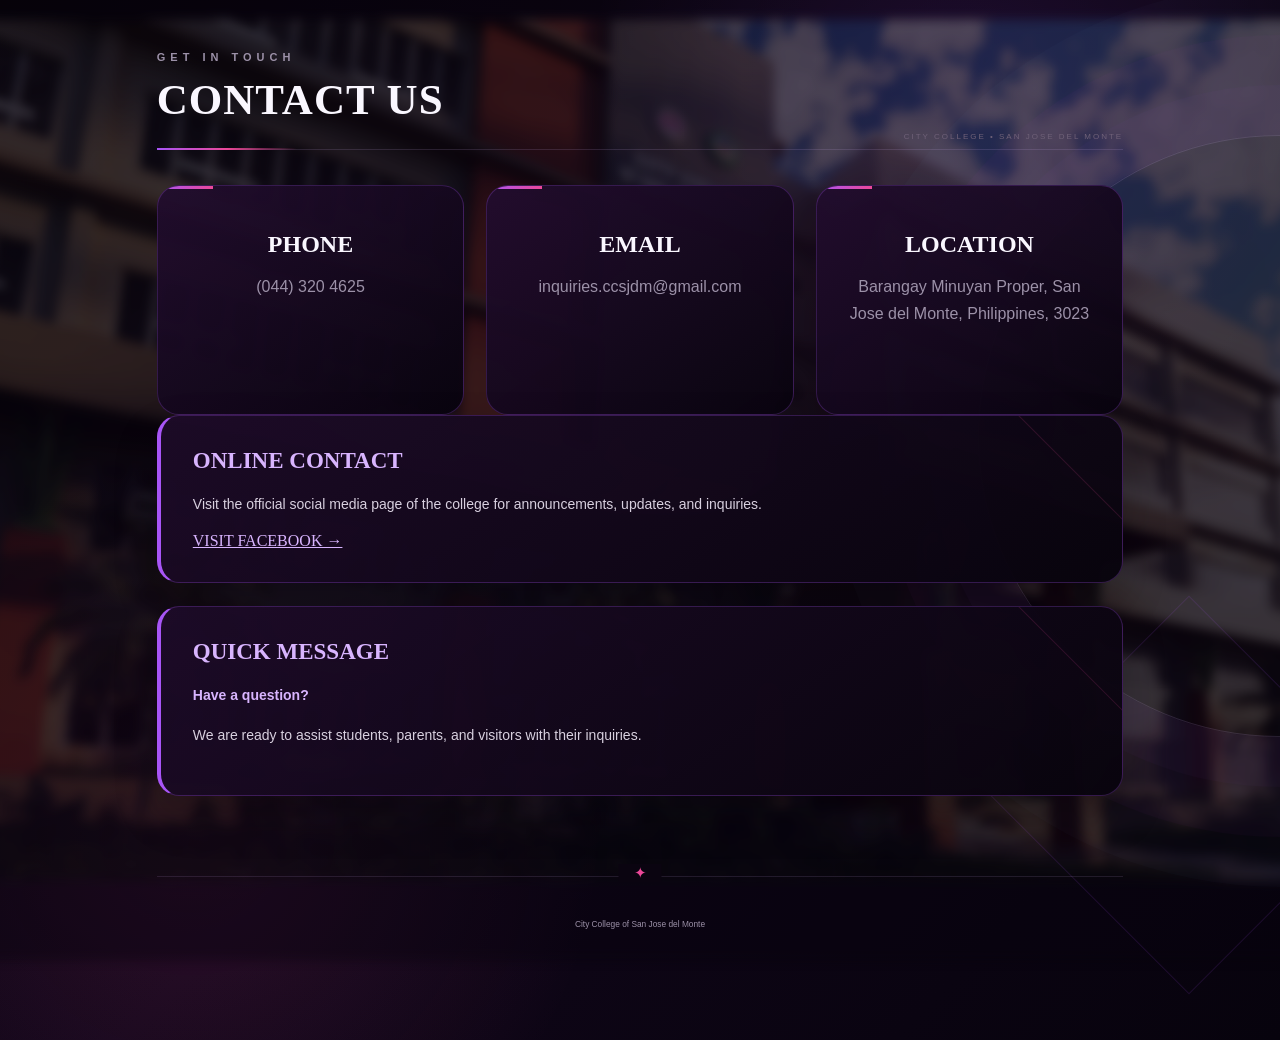
==== commit d3a3df27: "Update contact.html" ====
--- a/contact.html
+++ b/contact.html
@@ -37,7 +37,7 @@
 
         <div class="contact-card">
 
-            <div class="card-icon">✉</div>
+    
 
             <h2>EMAIL</h2>
 
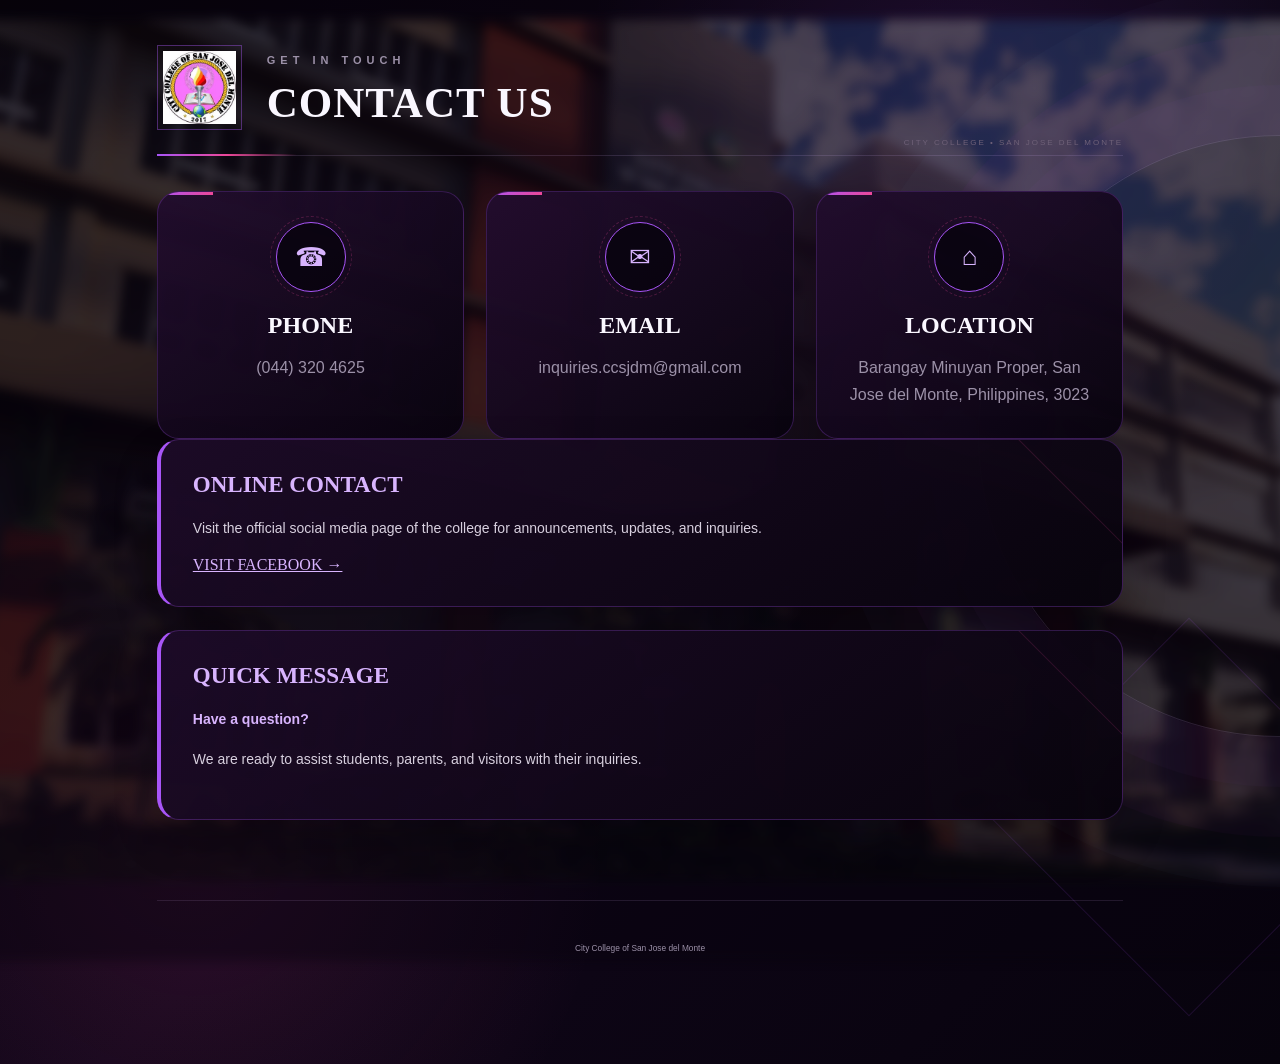
==== commit 603176ba: "Add files via upload" ====
--- a/contact.html
+++ b/contact.html
@@ -13,6 +13,9 @@
 
     <div class="page-header">
 
+        <img src="city college logo.png"
+             alt="City College Logo">
+
         <div>
             <p class="welcome-small">GET IN TOUCH</p>
             <h1>CONTACT US</h1>
@@ -25,6 +28,9 @@
 
 
         <div class="contact-card">
+
+            <div class="card-icon">☎</div>
+
             <h2>PHONE</h2>
 
             <p>
@@ -37,7 +43,7 @@
 
         <div class="contact-card">
 
-    
+            <div class="card-icon">✉</div>
 
             <h2>EMAIL</h2>
 
@@ -49,6 +55,8 @@
 
 
         <div class="contact-card">
+
+            <div class="card-icon">⌂</div>
 
             <h2>LOCATION</h2>
 
@@ -113,4 +121,4 @@
 
 </body>
 
-</html>
+</html>
--- a/style.css
+++ b/style.css
@@ -155,8 +155,6 @@
 }
 
 
-/* giant decorative text */
-
 .sidebar::before {
     content: "COLLEGE";
 
@@ -345,8 +343,6 @@
 }
 
 
-/* animated shine */
-
 .menu a::after {
     content: "";
 
@@ -454,8 +450,6 @@
 }
 
 
-/* decorative square */
-
 .page::before {
     content: "";
 
@@ -493,8 +487,6 @@
 }
 
 
-/* giant number */
-
 .hero::before {
     content: "01";
 
@@ -519,8 +511,6 @@
     pointer-events: none;
 }
 
-
-/* decorative line */
 
 .hero::after {
     content: "";
@@ -995,8 +985,6 @@
 }
 
 
-/* corner decoration */
-
 .card::before {
     content: "";
 
@@ -1018,7 +1006,6 @@
 }
 
 
-/* animated top line */
 
 .card::after {
     content: "";
@@ -1737,7 +1724,6 @@
 }
 
 footer::before {
-    content: "✦";
 
     position: absolute;
 
@@ -2020,7 +2006,6 @@
         font-size: 28px;
     }
 }
-/* ROUND ALL CARDS */
 .card,
 .feature,
 .content-box,
@@ -2031,7 +2016,6 @@
     border-radius: 22px !important;
     overflow: hidden;
 }
-/* CURVED WHY CITY COLLEGE SECTION */
 
 .features {
     border-radius: 22px !important;
@@ -2053,4 +2037,280 @@
     object-fit: cover !important;
     display: block !important;
     margin: 0 auto !important;
+}
+
+/* Shared styling for the standalone portfolio pages. */
+.enrollment-page,
+.programming-page,
+.about-page {
+    min-height: 100vh;
+    padding: 42px 20px;
+    color: var(--text);
+    background:
+        linear-gradient(rgba(8, 4, 15, 0.78), rgba(8, 4, 15, 0.88)),
+        url("City College background.png") center / cover fixed;
+}
+
+.enrollment-page::before,
+.programming-page::before,
+.about-page::before,
+.enrollment-page::after,
+.programming-page::after,
+.about-page::after {
+    display: none;
+}
+
+.enrollment-page h1,
+.programming-page > h1,
+.about-page h1 {
+    width: min(100%, 850px);
+    margin: 0 auto 28px;
+    padding: 25px;
+    border: 1px solid var(--border);
+    border-radius: 18px;
+    color: var(--white);
+    background: linear-gradient(135deg, rgba(91, 33, 182, 0.9), rgba(139, 92, 246, 0.72));
+    box-shadow: 0 15px 40px rgba(0, 0, 0, 0.4);
+    text-align: center;
+}
+
+.enrollment-page form,
+.programming-page > h1 ~ *,
+.about-page .card {
+    width: min(100%, 850px);
+    margin-right: auto;
+    margin-left: auto;
+}
+
+.enrollment-page form,
+.programming-page > h1 ~ p,
+.programming-page > h1 ~ ol,
+.programming-page > h1 ~ ul,
+.programming-page > h1 ~ dl,
+.programming-page > h1 ~ table,
+.programming-page > h1 ~ img,
+.about-page .card {
+    padding: 28px;
+    border: 1px solid var(--border);
+    border-radius: 18px;
+    background: rgba(16, 7, 26, 0.88);
+    box-shadow: 0 15px 40px rgba(0, 0, 0, 0.38);
+}
+
+.enrollment-page form {
+    color: var(--text);
+}
+
+.enrollment-page fieldset {
+    margin-bottom: 22px;
+    padding: 20px;
+    border: 1px solid var(--border);
+    border-radius: 12px;
+}
+
+.enrollment-page legend,
+.enrollment-page label,
+.enrollment-page .field-label {
+    color: var(--lavender);
+}
+
+.enrollment-page input:not([type="radio"]):not([type="checkbox"]),
+.enrollment-page select {
+    width: 100%;
+    margin-top: 6px;
+    padding: 11px;
+    border: 1px solid var(--border);
+    border-radius: 7px;
+    color: var(--white);
+    background: rgba(8, 4, 15, 0.8);
+    font: inherit;
+}
+
+.enrollment-page input[type="date"],
+.enrollment-page input[type="number"] {
+    color-scheme: dark;
+    color: var(--white);
+    background: rgba(8, 4, 15, 0.8);
+}
+
+.enrollment-page input[type="date"]::-webkit-calendar-picker-indicator {
+    filter: brightness(0) invert(1);
+    cursor: pointer;
+}
+
+.enrollment-page input[type="number"]::-webkit-inner-spin-button,
+.enrollment-page input[type="number"]::-webkit-outer-spin-button {
+    opacity: 1;
+    filter: invert(1) brightness(1.35);
+}
+
+.enrollment-page input:focus,
+.enrollment-page select:focus {
+    outline: 2px solid var(--pink);
+}
+
+.enrollment-page .option,
+.enrollment-page .consent {
+    display: inline-flex;
+    align-items: center;
+    margin: 10px 16px 0 0;
+    color: var(--text);
+    font-weight: normal;
+}
+
+.enrollment-page input[type="radio"],
+.enrollment-page input[type="checkbox"] {
+    accent-color: var(--pink);
+}
+
+.enrollment-page input[type="submit"],
+.enrollment-page input[type="reset"] {
+    margin: 10px 8px 0 0;
+    padding: 12px 20px;
+    border: 0;
+    border-radius: 7px;
+    color: white;
+    background: var(--deep-purple);
+    cursor: pointer;
+    font: inherit;
+    font-weight: bold;
+}
+
+.enrollment-page input[type="submit"]:hover,
+.enrollment-page input[type="reset"]:hover {
+    background: var(--pink);
+}
+
+.programming-page {
+    max-width: 920px;
+    margin: 32px auto;
+    border: 1px solid var(--border);
+    border-radius: 22px;
+    background:
+        linear-gradient(rgba(16, 7, 26, 0.9), rgba(16, 7, 26, 0.92)),
+        url("City College background.png") center / cover fixed;
+    line-height: 1.75;
+    box-shadow: 0 18px 50px rgba(0, 0, 0, 0.5);
+}
+
+.enrollment-page form {
+    box-shadow: 0 18px 50px rgba(0, 0, 0, 0.5);
+}
+
+.programming-page > p:first-of-type {
+    color: var(--lavender);
+    text-align: center;
+    font-size: 19px;
+    font-style: italic;
+}
+
+.programming-page > h2,
+.programming-page > h3 {
+    width: min(100%, 850px);
+    margin-right: auto;
+    margin-left: auto;
+    color: var(--lavender);
+}
+
+.programming-page > h2 {
+    padding: 15px 20px;
+    border-bottom: 2px solid var(--pink);
+}
+
+.programming-page > h3 {
+    color: var(--pink);
+}
+
+.programming-page > h1 ~ p,
+.programming-page > h1 ~ ol,
+.programming-page > h1 ~ ul,
+.programming-page > h1 ~ dl,
+.programming-page > h1 ~ table,
+.programming-page > h1 ~ img {
+    color: var(--text);
+}
+
+.programming-page table {
+    width: min(100%, 850px);
+    border-collapse: collapse;
+}
+
+.programming-page th {
+    color: white;
+    background: var(--deep-purple);
+}
+
+.programming-page th,
+.programming-page td {
+    padding: 11px;
+    border: 1px solid var(--border);
+    text-align: left;
+}
+
+.programming-page tr:nth-child(even) {
+    background: rgba(139, 92, 246, 0.12);
+}
+
+.programming-page a {
+    color: var(--lavender);
+}
+
+.programming-page mark {
+    color: #160d20;
+    background: var(--lavender);
+}
+
+.about-page .card {
+    text-align: center;
+}
+
+.about-page .avatar {
+    width: 88px;
+    height: 88px;
+    margin: 0 auto 18px;
+    border: 1px solid var(--lavender);
+    border-radius: 50%;
+    background: linear-gradient(135deg, var(--deep-purple), var(--pink));
+    box-shadow: 0 0 28px rgba(236, 72, 153, 0.35);
+}
+
+.about-page .intro {
+    color: var(--lavender);
+    font-style: italic;
+}
+
+.about-page .facts {
+    margin-top: 28px;
+}
+
+.about-page .facts p {
+    padding: 13px;
+    border: 1px solid var(--border);
+    border-radius: 9px;
+    color: var(--text);
+    background: rgba(139, 92, 246, 0.12);
+}
+
+.about-page strong {
+    color: var(--lavender);
+}
+
+@media screen and (max-width: 600px) {
+    .enrollment-page,
+    .programming-page,
+    .about-page {
+        padding: 24px 12px;
+    }
+
+    .enrollment-page form,
+    .programming-page > h1 ~ *,
+    .about-page .card {
+        padding: 20px 16px;
+    }
+
+    .enrollment-page input[type="submit"],
+    .enrollment-page input[type="reset"] {
+        width: 100%;
+        margin-right: 0;
+    }
 }
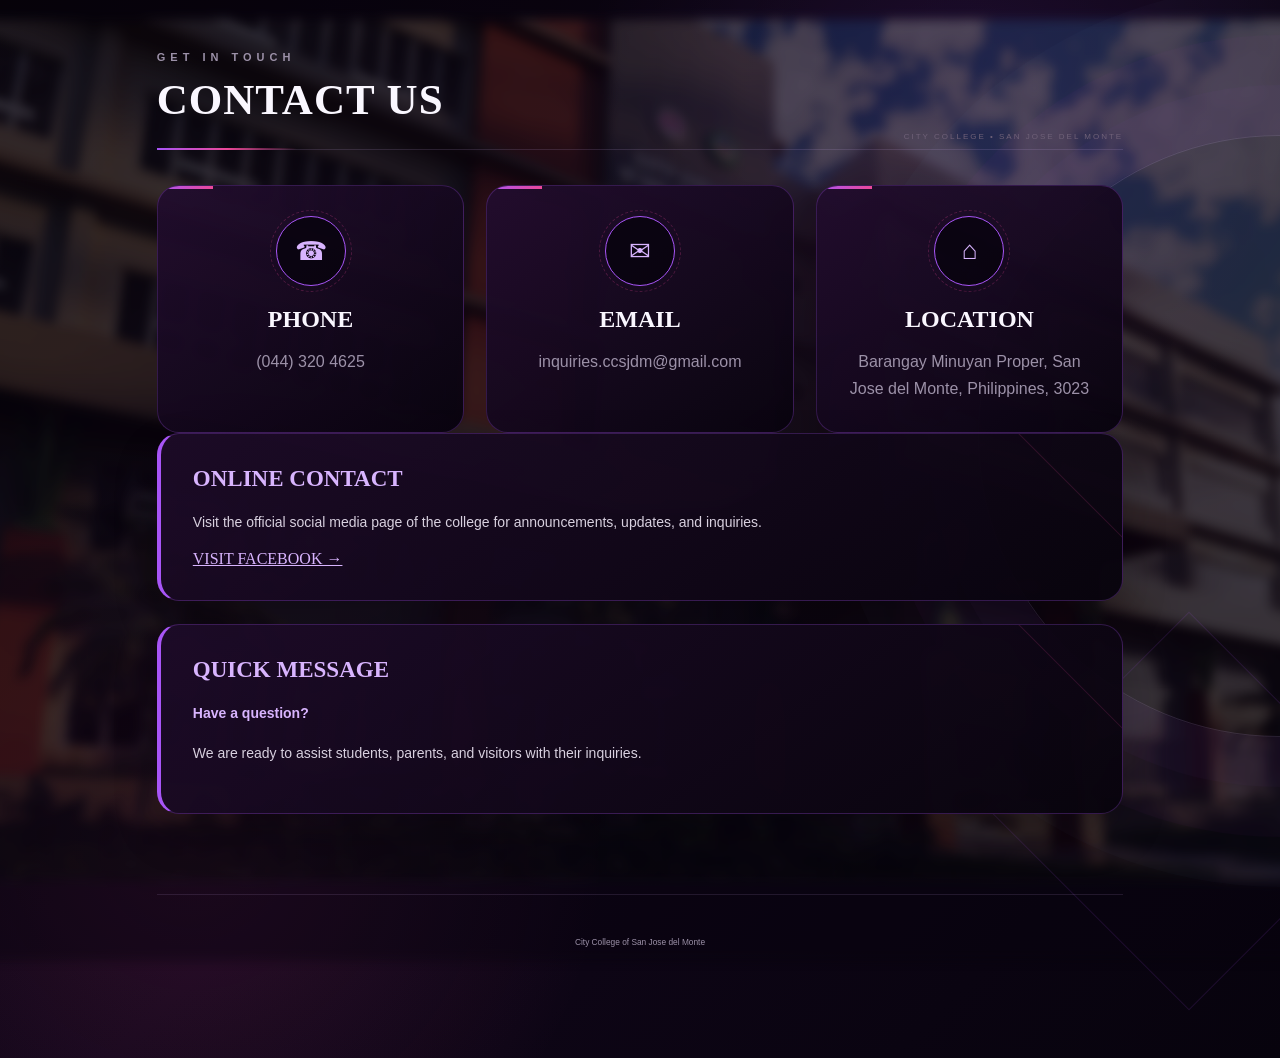
==== commit 90ed71b2: "Update contact.html" ====
--- a/contact.html
+++ b/contact.html
@@ -12,9 +12,6 @@
 <div class="page inner-page">
 
     <div class="page-header">
-
-        <img src="city college logo.png"
-             alt="City College Logo">
 
         <div>
             <p class="welcome-small">GET IN TOUCH</p>
@@ -121,4 +118,4 @@
 
 </body>
 
-</html>+</html>
